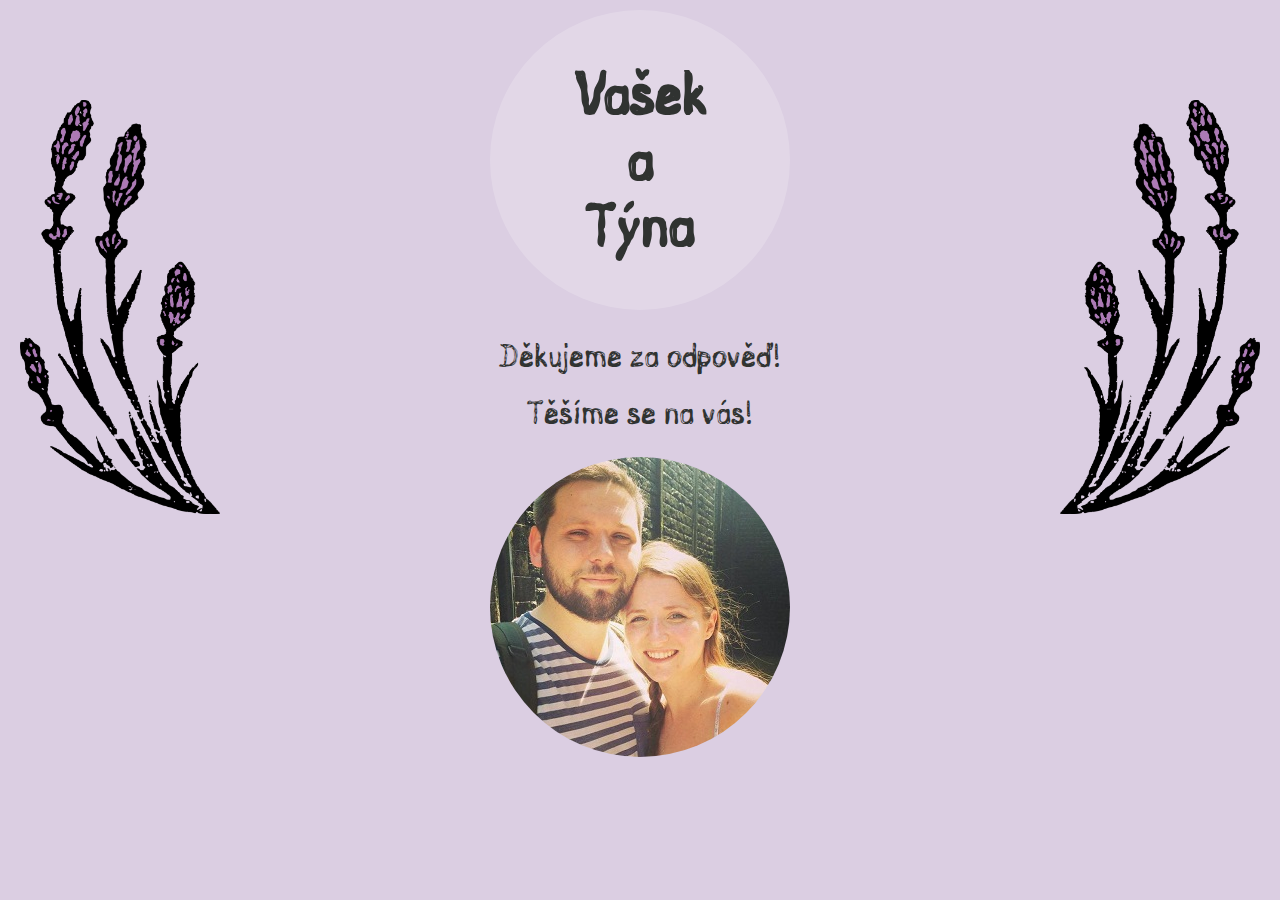
==== public/dekujeme.html @ af253ef5 "basic refactor" ====
<!doctype html>
<html>
<head>
<meta charset="utf-8">
<meta http-equiv="X-UA-Compatible" content="IE=edge">
<title>Svatba Kríšek</title>
<meta name="description" content="">
<meta name="viewport" content="width=device-width, initial-scale=1">
<link rel="stylesheet" href="normalize.css">
<link rel="stylesheet" href="style.css">
<link rel="icon" href="logo/levandule vektor.png" />
</head>
<body>
<div class="content">
<img src="logo/levandule vektor.png" class="logo logo-left">
<img src="logo/levandule vektor 2.png" class="logo logo-right">
<div class="hero">
<h1><b>Vašek<br>a<br>Týna</b></h1>
</div>
<!--
<img src="logo/levandule vektor.png">
-->

<p class="center" style="font-size: 1em;line-height: 1.1">

<h2>Děkujeme za odpověď!</h2>

<h2>Těšíme se na vás!</h2>
<p align="center"><img class="kontakty-photo kontakty-photo-large" src="mydva.jpg"></p>
</body>
</html>
---- public/style.css ----
��@ f o n t - f a c e   {  
         f o n t - f a m i l y :   " l o k a l " ;  
         s r c :   u r l ( " f o n t s / G r u t c h H a n d e d . t t f " ) ;  
 }  
  
 @ f o n t - f a c e   {  
         f o n t - f a m i l y :   " l o k a l - b o l d " ;  
         s r c :   u r l ( " f o n t s / G r u t c h H a n d e d . t t f " ) ;  
 }  
  
 h t m l   {  
     b o x - s i z i n g :   b o r d e r - b o x ;  
 }  
 * ,   * : b e f o r e ,   * : a f t e r   {  
     b o x - s i z i n g :   i n h e r i t ;  
 }  
  
 h t m l   {  
     f o n t - f a m i l y :   " l o k a l " ;  
     f o n t - s i z e :   3 0 p x ;  
     l i n e - h e i g h t :   1 e m ;  
     c o l o r :   # 3 0 3 3 3 1 ;  
     b a c k g r o u n d :   # d b c e e 2 ;  
     c u r s o r :   d e f a u l t ;  
  
     / * t r a n s f o r m :   s k e w ( 1 d e g ,   0 d e g ) ; * /  
     / * t r a n s f o r m :   p e r s p e c t i v e ( 1 0 0 0 p x )   r o t a t e X ( 4 0 d e g ) ; * /  
 }  
  
 a   {  
     c o l o r :     # 0 0 6 4 0 0 ;  
 }  
  
 a : h o v e r   {  
     t e x t - d e c o r a t i o n :   n o n e ;  
 }  
  
  
 h 1 ,   h 2 ,   h 3 ,   h 4   {  
     f o n t - f a m i l y :   " l o k a l - b o l d " ;  
     f o n t - w e i g h t :   n o r m a l ;  
     / / c o l o r :   # 0 0 6 4 0 0 ;  
 }  
  
 . h e r o   {  
     t e x t - a l i g n :   c e n t e r ;  
 }  
  
 h 1   {  
     f o n t - s i z e :   2 . 0 e m ;  
     l i n e - h e i g h t :   1 . 1 e m ;  
     b a c k g r o u n d :   r g b a ( 2 5 6 ,   2 5 6 ,   2 5 6 ,   0 . 2 ) ;  
     p a d d i n g :   5 0 p x ;  
     b o r d e r - r a d i u s :   1 0 0 0 p x ;  
     w i d t h :   3 0 0 p x ;  
     h e i g h t :   3 0 0 p x ;  
     d i s p l a y :   i n l i n e - b l o c k ;  
     m a r g i n :   0   a u t o ;  
 }  
  
 h 2   {  
     f o n t - s i z e :   1 . 1 e m ;  
     t e x t - a l i g n :   c e n t e r ;  
 }  
  
 h 1 : h o v e r ,   h 2 : h o v e r   {  
     / / c o l o r :   # 0 0 6 4 0 0 ;  
     / / t r a n s i t i o n :   0 . 3 s   e a s e - i n - o u t ;  
 }  
  
 . l o g o   {  
     m a x - w i d t h :   4 0 0 p x ;  
     p o s i t i o n :   f i x e d ;  
     t o p :   1 0 0 p x ;  
 }  
  
 . l o g o - l e f t   {  
     l e f t :   2 0 p x ;  
 s c a l e ( - 1 ,   1 ) ;  
 }  
  
 . l o g o - r i g h t   {  
     r i g h t :   2 0 p x ;  
 s c a l e ( - 1 ,   1 ) ;  
 }  
  
 @ m e d i a   ( m a x - w i d t h :   1 3 0 0 p x )   {  
     . l o g o   {  
         m a x - w i d t h :   2 0 0 p x ;  
     }  
 }  
  
 @ m e d i a   ( m a x - w i d t h :   1 0 0 0 p x )   {  
     . l o g o   {  
         m a x - w i d t h :   1 5 0 p x ;  
     }  
 }  
  
 @ m e d i a   ( m a x - w i d t h :   8 0 0 p x )   {  
     . l o g o   {  
         m a x - w i d t h :   1 0 0 p x ;  
     }  
 }  
  
 @ m e d i a   ( m a x - w i d t h :   6 5 0 p x )   {  
     . l o g o   {  
         m a x - w i d t h :   8 0 p x ;  
     }  
  
     . l o g o - l e f t   {  
         t o p :   1 0 p x ;  
         l e f t :   1 0 p x ;  
     }  
  
     . l o g o - r i g h t   {  
         t o p :   1 0 p x ;  
         r i g h t :   1 0 p x ;  
     }  
 }  
  
 @ m e d i a   ( m a x - w i d t h :   5 5 0 p x )   {  
     . l o g o   {  
         m a x - w i d t h :   7 0 p x ;  
     }  
  
     . l o g o - l e f t   {  
         t o p :   3 p x ;  
         l e f t :   3 p x ;  
     }  
  
     . l o g o - r i g h t   {  
         t o p :   3 p x ;  
         r i g h t :   3 p x ;  
     }  
 }  
  
 @ m e d i a   ( m a x - w i d t h :   4 0 0 p x )   {  
     . l o g o   {  
         m a x - w i d t h :   5 0 p x ;  
     }  
  
     . l o g o - l e f t   {  
         t o p :   3 p x ;  
         l e f t :   3 p x ;  
     }  
  
     . l o g o - r i g h t   {  
         t o p :   3 p x ;  
         r i g h t :   3 p x ;  
     }  
 }  
  
 . c o n t e n t   {  
     m a r g i n :   0   a u t o ;  
     m a x - w i d t h :   6 0 0 p x ;  
     p a d d i n g :   1 0 p x ;  
 }  
  
 . c e n t e r   {  
     t e x t - a l i g n :   c e n t e r ;  
 }  
  
 # m a p   {  
     w i d t h :   1 0 0 % ;  
     h e i g h t :   4 0 0 p x ;  
     m a r g i n :   0 p x ;  
  
 }  
  
 t e x t a r e a   {  
     w i d t h :   1 0 0 % ;  
     b o r d e r :   2 p x   s o l i d   # 0 0 4 3 7 5 ;  
     b o r d e r - r a d i u s :   5 p x ;  
     p a d d i n g :   1 0 p x ;  
     f o n t - s i z e :   0 . 8 e m ;  
 }  
  
 i n p u t [ t y p e = s u b m i t ]   {  
     b o r d e r :   n o n e ;  
     b a c k g r o u n d - c o l o r :   # 0 0 4 3 7 5 ;  
     b o r d e r - r a d i u s :   5 p x ;  
     c o l o r :   w h i t e ;  
     p a d d i n g :   5 p x   5 0 p x ;  
 }  
  
 f o r m   {  
     / / t e x t - a l i g n :   c e n t e r ;  
     / / b o r d e r :   2 p x   d a s h e d   # 0 0 4 3 7 5 ;  
     p a d d i n g :   1 0 p x ;  
     b o r d e r - r a d i u s :   1 0 p x ;  
     b a c k g r o u n d :   r g b a ( 2 5 6 ,   2 5 6 ,   2 5 6 ,   0 . 2 ) ;  
 }  
  
 l a b e l   {  
     m a r g i n :   1 5 p x   0 p x ;  
     d i s p l a y :   b l o c k ;  
 }  
  
 i n p u t [ t y p e = f i l e ]   {  
     / / f o n t - s i z e :   0 . 7 e m ;  
     m a r g i n - b o t t o m :   1 0 p x ;  
     b o r d e r - r a d i u s :   5 p x ;  
     d i s p l a y :   b l o c k ;  
     w i d t h :   c a l c ( 1 0 0 %   -   1 5 p x ) ;  
     t e x t - a l i g n :   c e n t e r ;  
     f o n t - s i z e :   2 0 p x ;  
     p a d d i n g - t o p :   1 0 p x ;  
 }  
  
 i n p u t : f o c u s ,   t e x t a r e a : f o c u s   {  
     o u t l i n e :   n o n e ;  
 }  
  
 i n p u t [ t y p e = f i l e ] : : - w e b k i t - f i l e - u p l o a d - b u t t o n   {  
     v i s i b i l i t y :   h i d d e n ;  
     w i d t h :   2 4 0 p x ;  
 }  
  
 i n p u t [ t y p e = f i l e ] : b e f o r e   {  
     c o n t e n t :   ' =ؼ�  F o t k a ' ;  
     d i s p l a y :   i n l i n e - b l o c k ;  
     c o l o r :   # 0 0 4 3 7 5 ;  
     b o r d e r :   1 p x   s o l i d   # 9 9 9 ;  
     b o r d e r - r a d i u s :   3 p x ;  
     p a d d i n g :   5 p x   8 p x ;  
     o u t l i n e :   n o n e ;  
     w h i t e - s p a c e :   n o w r a p ;  
     - w e b k i t - u s e r - s e l e c t :   n o n e ;  
     c u r s o r :   p o i n t e r ;  
     t e x t - a l i g n :   c e n t e r ;  
     w i d t h :   2 0 0 p x ;  
     f o n t - s i z e :   2 7 p x ;  
     m a r g i n - t o p :   - 1 0 p x ;  
  
     b o r d e r :   n o n e ;  
     b a c k g r o u n d - c o l o r :   w h i t e ;  
     b o r d e r - r a d i u s :   5 p x ;  
     c o l o r :   # 0 0 6 4 0 0 ;  
     b o r d e r :   2 p x   s o l i d   # 0 0 4 3 7 5 ;  
 }  
  
 i m g . l o a d e d   {  
     m a x - w i d t h :   1 0 0 % ;  
 }  
  
 h r   {  
     - m o z - b o x - s i z i n g :   c o n t e n t - b o x ;  
     b o x - s i z i n g :   c o n t e n t - b o x ;  
     h e i g h t :   0 ;  
     b o r d e r :   n o n e ;  
     b o r d e r - b o t t o m :   1 p x   d o t t e d   # 0 0 6 4 0 0 ;  
     b a c k g r o u n d :   n o n e ;  
 }  
  
 # s l i d e s h o w   {  
     p o s i t i o n :   a b s o l u t e ;  
     z - i n d e x :   2 ;  
     b a c k g r o u n d :   b l a c k ;  
     w i d t h :   1 0 0 % ;  
     h e i g h t :   1 0 0 % ;  
     t o p :   0 p x ;  
     l e f t :   0 p x ;  
 }  
  
 . s l i d e s h o w _ t e x t   {  
     t e x t - a l i g n :   c e n t e r ;  
     b o t t o m :   0 p x ;  
     p o s i t i o n :   a b s o l u t e ;  
     d i s p l a y :   c e n t e r ;  
     r i g h t :   0 p x ;  
     l e f t :   0 p x ;  
     c o l o r :   w h i t e ;  
     p a d d i n g :   5 p x ;  
     t e x t - s h a d o w :   1 p x   1 p x   1 p x   b l a c k ,   - 1 p x   1 p x   1 p x   b l a c k ,   1 p x   - 1 p x   1 p x   b l a c k ,   - 1 p x   - 1 p x   1 p x   b l a c k ;  
 }  
  
 . s l i d e s h o w _ i m g   {  
     h e i g h t :   1 0 0 % ;  
     t e x t - a l i g n :   c e n t e r ;  
     p o s i t i o n : r e l a t i v e ;  
     w i d t h :   1 0 0 % ;  
 }  
  
 . s l i d e s h o w _ i m g   i m g   {  
     m a x - w i d t h :   1 0 0 % ;  
     m a x - h e i g h t :   1 0 0 % ;  
     p o s i t i o n : a b s o l u t e ;  
     t o p : 0 ;  
     b o t t o m : 0 ;  
     m a r g i n : a u t o ;  
     r i g h t :   0 p x ;  
     l e f t :   0 p x ;  
 }  
  
 . s l i d e s h o w _ s e t t i n g s   {  
     p o s i t i o n :   a b s o l u t e ;  
     t o p :   0 p x ;  
     r i g h t :   0 p x ;  
     m a x - w i d t h :   4 0 0 p x ;  
     b a c k g r o u n d :   w h i t e ;  
     p a d d i n g :   1 0 p x ;  
     d i s p l a y :   n o n e ;  
 }  
  
 . s l i d e s h o w _ s e t t i n g s - v i s i b l e   {  
     d i s p l a y :   i n l i n e - b l o c k ;  
 }  
  
 . m a i n - b t n   {  
     m a r g i n - b o t t o m :   1 0 p x ;  
     b o r d e r - r a d i u s :   5 p x ;  
     d i s p l a y :   b l o c k ;  
     / / w i d t h :   c a l c ( 1 0 0 %   -   1 5 p x ) ;  
     t e x t - a l i g n :   c e n t e r ;  
     / / f o n t - s i z e :   2 0 p x ;  
     / / p a d d i n g - t o p :   1 0 p x ;  
     t e x t - d e c o r a t i o n :   n o n e ;  
  
     b o r d e r :   n o n e ;  
     b a c k g r o u n d - c o l o r :   # 0 0 6 4 0 0 ;  
     b o r d e r - r a d i u s :   5 p x ;  
     c o l o r :   w h i t e ;  
     p a d d i n g :   5 p x   5 0 p x ;  
 }  
  
 . b u t t o n   {  
     m a r g i n - b o t t o m :   1 0 p x ;  
     b o r d e r - r a d i u s :   5 p x ;  
     d i s p l a y :   b l o c k ;  
     / / w i d t h :   c a l c ( 1 0 0 %   -   1 5 p x ) ;  
     t e x t - a l i g n :   c e n t e r ;  
     / / f o n t - s i z e :   2 0 p x ;  
     / / p a d d i n g - t o p :   1 0 p x ;  
     t e x t - d e c o r a t i o n :   n o n e ;  
  
     b o r d e r :   n o n e ;  
     b a c k g r o u n d - c o l o r :   # 0 0 6 4 0 0 ;  
     b o r d e r - r a d i u s :   5 p x ;  
     c o l o r :   w h i t e ;  
     p a d d i n g :   5 p x   5 0 p x ;  
 }  
  
 i m g   {  
     i m a g e - o r i e n t a t i o n :   f r o m - i m a g e ;  
 }  
  
 . k o n t a k t y   {  
 	 w i d t h : 1 0 0 % ;  
 	 f l o a t : l e f t ; 	  
 }  
  
 . k o n t a k t y _ k o n t a k t   {  
     d i s p l a y :   i n l i n e - b l o c k ;  
     w i d t h :   4 9 % ;  
     p a d d i n g :   1 0 p x ;  
     f o n t - s i z e :   . 8 e m ;  
 }  
  
 @ m e d i a   ( m a x - w i d t h :   6 0 0 p x )   {  
     . k o n t a k t y _ k o n t a k t   {  
         w i d t h :   1 0 0 % ;  
     }  
 }  
  
 . k o n t a k t y - p h o t o   {  
 	 p o s i t i o n : c e n t e r ;  
 	 m a x - w i d t h :   2 5 0 p x ;  
 	 m a r g i n : a u t o ;  
 	 d i s p l a y : l e f t ;  
 	 b o r d e r - r a d i u s :   7 8 0 p x ;  
 }  
  
 . k o n t a k t y - p h o t o - l a r g e   {  
     m a x - w i d t h :   3 5 0 p x ;  
 }  
  
 . b t n   {  
     f o n t - f a m i l y :   " l o k a l " ;  
     d i s p l a y :   i n l i n e - b l o c k ;  
     p a d d i n g :   3 p x   1 2 p x ;  
     f o n t - s i z e :   1 r e m ;  
     f o n t - w e i g h t :   b o l d ;  
     c o l o r :   # 3 3 3 ;  
     w h i t e - s p a c e :   n o w r a p ;  
     v e r t i c a l - a l i g n :   m i d d l e ;  
     c u r s o r :   p o i n t e r ;  
     b a c k g r o u n d - c o l o r :   # e e e ;  
     b a c k g r o u n d - i m a g e :   - w e b k i t - l i n e a r - g r a d i e n t ( # f c f c f c ,   # e e e ) ;  
     b a c k g r o u n d - i m a g e :   l i n e a r - g r a d i e n t ( # f c f c f c ,   # e e e ) ;  
     b o r d e r :   1 p x   s o l i d   # d 5 d 5 d 5 ;  
     b o r d e r - r a d i u s :   2 p x ;  
     - w e b k i t - u s e r - s e l e c t :   n o n e ;  
     - m o z - u s e r - s e l e c t :   n o n e ;  
     - m s - u s e r - s e l e c t :   n o n e ;  
     u s e r - s e l e c t :   n o n e ;  
     - w e b k i t - a p p e a r a n c e :   n o n e ;  
     o u t l i n e :   n o n e ;  
     t e x t - d e c o r a t i o n :   n o n e ;  
     f o n t - s i z e :   . 8 r e m ;  
 }  
  
 . b t n : h o v e r   {  
     c o l o r :   # 0 0 6 4 0 0   ! i m p o r t a n t ;  
 }  
  
 . i n p u t   {  
     d i s p l a y :   i n l i n e - b l o c k ;  
     p a d d i n g :   3 p x   3 p x ;  
     l i n e - h e i g h t :   2 0 p x ;  
     c o l o r :   # 3 3 3 ;  
     v e r t i c a l - a l i g n :   m i d d l e ;  
     b o r d e r :   1 p x   s o l i d   # e e e ;  
     b o r d e r - r a d i u s :   2 p x ;  
     o u t l i n e :   n o n e ;  
     f o n t - s i z e :   1 r e m ;  
     l i n e - h e i g h t :   1 r e m ;  
     w i d t h :   1 0 0 % ;  
     b o x - s h a d o w :   i n s e t   0   1 p x   2 p x   r g b a ( 0 , 0 , 0 , 0 . 0 7 5 ) ;  
     b a c k g r o u n d - c o l o r :   w h i t e ;  
 }  
  
 . i n p u t : f o c u s   {  
     b o r d e r - c o l o r :   # 0 0 6 4 0 0 ;  
 }  
  
 . s p o j e   {  
     f o n t - s i z e :   0 . 8 r e m ;  
 }  
  
  
 
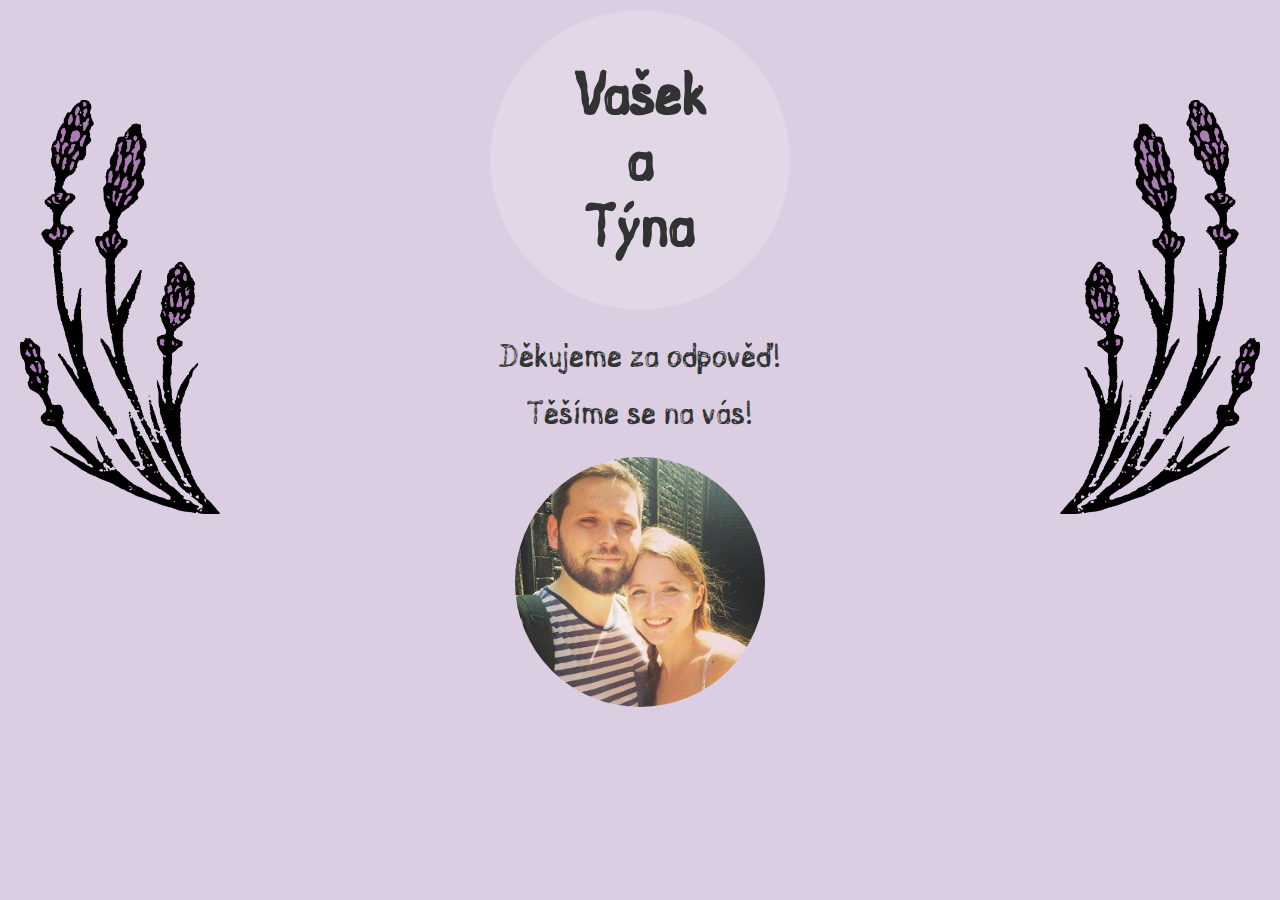
==== commit 6de76fc2: "version krisek-4" ====
--- a/public/dekujeme.html
+++ b/public/dekujeme.html
@@ -10,6 +10,17 @@
 <link rel="stylesheet" href="normalize.css">
 <link rel="stylesheet" href="style.css">
 <link rel="icon" href="logo/levandule vektor.png" />
+
+<script>
+  (function(i,s,o,g,r,a,m){i['GoogleAnalyticsObject']=r;i[r]=i[r]||function(){
+  (i[r].q=i[r].q||[]).push(arguments)},i[r].l=1*new Date();a=s.createElement(o),
+  m=s.getElementsByTagName(o)[0];a.async=1;a.src=g;m.parentNode.insertBefore(a,m)
+  })(window,document,'script','https://www.google-analytics.com/analytics.js','ga');
+
+  ga('create', 'UA-93835326-1', 'auto');
+  ga('send', 'pageview');
+</script>
+
 </head>
 <body>
 <div class="content">
--- a/public/style.css
+++ b/public/style.css
@@ -114,6 +114,28 @@
  
      m a r g i n :   0   a u t o ;   
+     m a x  w i d t h :   1 0 0 % ; + 
+ } + 
+ + 
+ @ m e d i a   ( m a x - w i d t h :   6 0 0 p x )   { + 
+     h 1   { + 
+         w i d t h :   2 0 0 p x ; + 
+         h e i g h t :   2 0 0 p x ; + 
+         p a d d i n g :   3 0 p x ; + 
+         f o n t - s i z e :   1 . 5 e m ; + 
+         l i n e - h e i g h t :   1 . 1 e m ; + 
+     } + 
  }   
  @@ -324,419 +346,525 @@
  
  # m a p   {   
+     / * h e i g h t :   5 0 0 p x ; * / + 
+     m a r g i n :   0 p x ; + 
+ } + 
+ + 
+ t e x t a r e a   { + 
      w i d t h :   1 0 0 % ;   
-     h e i g h t :   4 0 0 p x ; - 
-     m a r g i n :   0 p x ; - 
- - 
- } - 
- - 
- t e x t a r e a   { +     b o r d e r :   2 p x   s o l i d   # 0 0 4 3 7 5 ; + 
+     b o r d e r - r a d i u s :   5 p x ; + 
+     p a d d i n g :   1 0 p x ; + 
+     f o n t - s i z e :   0 . 8 e m ; + 
+ } + 
+ + 
+ i n p u t [ t y p e = s u b m i t ]   { + 
+     b o r d e r :   n o n e ; + 
+     b a c k g r o u n d - c o l o r :   # 0 0 4 3 7 5 ; + 
+     b o r d e r - r a d i u s :   5 p x ; + 
+     c o l o r :   w h i t e ; + 
+     p a d d i n g :   5 p x   5 0 p x ; + 
+ } + 
+ + 
+ f o r m   { + 
+     / / t e x t - a l i g n :   c e n t e r ; + 
+     / / b o r d e r :   2 p x   d a s h e d   # 0 0 4 3 7 5 ; + 
+     p a d d i n g :   1 0 p x ; + 
+     b o r d e r - r a d i u s :   1 0 p x ; + 
+     b a c k g r o u n d :   r g b a ( 2 5 6 ,   2 5 6 ,   2 5 6 ,   0 . 2 ) ; + 
+ } + 
+ + 
+ l a b e l   { + 
+     m a r g i n :   1 5 p x   0 p x ; + 
+     d i s p l a y :   b l o c k ; + 
+ } + 
+ + 
+ i n p u t [ t y p e = f i l e ]   { + 
+     / / f o n t - s i z e :   0 . 7 e m ; + 
+     m a r g i n - b o t t o m :   1 0 p x ; + 
+     b o r d e r - r a d i u s :   5 p x ; + 
+     d i s p l a y :   b l o c k ; + 
+     w i d t h :   c a l c ( 1 0 0 %   -   1 5 p x ) ; + 
+     t e x t - a l i g n :   c e n t e r ; + 
+     f o n t - s i z e :   2 0 p x ; + 
+     p a d d i n g - t o p :   1 0 p x ; + 
+ } + 
+ + 
+ i n p u t : f o c u s ,   t e x t a r e a : f o c u s   { + 
+     o u t l i n e :   n o n e ; + 
+ } + 
+ + 
+ i n p u t [ t y p e = f i l e ] : : - w e b k i t - f i l e - u p l o a d - b u t t o n   { + 
+     v i s i b i l i t y :   h i d d e n ; + 
+     w i d t h :   2 4 0 p x ; + 
+ } + 
+ + 
+ i n p u t [ t y p e = f i l e ] : b e f o r e   { + 
+     c o n t e n t :   ' =ؼ�  F o t k a ' ; + 
+     d i s p l a y :   i n l i n e - b l o c k ; + 
+     c o l o r :   # 0 0 4 3 7 5 ; + 
+     b o r d e r :   1 p x   s o l i d   # 9 9 9 ; + 
+     b o r d e r - r a d i u s :   3 p x ; + 
+     p a d d i n g :   5 p x   8 p x ; + 
+     o u t l i n e :   n o n e ; + 
+     w h i t e - s p a c e :   n o w r a p ; + 
+     - w e b k i t - u s e r - s e l e c t :   n o n e ; + 
+     c u r s o r :   p o i n t e r ; + 
+     t e x t - a l i g n :   c e n t e r ; + 
+     w i d t h :   2 0 0 p x ; + 
+     f o n t - s i z e :   2 7 p x ; + 
+     m a r g i n - t o p :   - 1 0 p x ; + 
+ + 
+     b o r d e r :   n o n e ; + 
+     b a c k g r o u n d - c o l o r :   w h i t e ; + 
+     b o r d e r - r a d i u s :   5 p x ; + 
+     c o l o r :   # 0 0 6 4 0 0 ; + 
+     b o r d e r :   2 p x   s o l i d   # 0 0 4 3 7 5 ; + 
+ } + 
+ + 
+ i m g . l o a d e d   { + 
+     m a x - w i d t h :   1 0 0 % ; + 
+ } + 
+ + 
+ h r   { + 
+     h e i g h t :   0 ; + 
+     b o r d e r :   n o n e ; + 
+     b o r d e r - b o t t o m :   1 p x   d o t t e d   # 0 0 6 4 0 0 ; + 
+     b a c k g r o u n d :   n o n e ; + 
+ } + 
+ + 
+ # s l i d e s h o w   { + 
+     p o s i t i o n :   a b s o l u t e ; + 
+     z - i n d e x :   2 ; + 
+     b a c k g r o u n d :   b l a c k ;   
      w i d t h :   1 0 0 % ;   
-     b o r d e r :   2 p x   s o l i d   # 0 0 4 3 7 5 ; +     h e i g h t :   1 0 0 % ; + 
+     t o p :   0 p x ; + 
+     l e f t :   0 p x ; + 
+ } + 
+ + 
+ . s l i d e s h o w _ t e x t   { + 
+     t e x t - a l i g n :   c e n t e r ; + 
+     b o t t o m :   0 p x ; + 
+     p o s i t i o n :   a b s o l u t e ; + 
+     d i s p l a y :   c e n t e r ; + 
+     r i g h t :   0 p x ; + 
+     l e f t :   0 p x ; + 
+     c o l o r :   w h i t e ; + 
+     p a d d i n g :   5 p x ; + 
+     t e x t - s h a d o w :   1 p x   1 p x   1 p x   b l a c k ,   - 1 p x   1 p x   1 p x   b l a c k ,   1 p x   - 1 p x   1 p x   b l a c k ,   - 1 p x   - 1 p x   1 p x   b l a c k ; + 
+ } + 
+ + 
+ . s l i d e s h o w _ i m g   { + 
+     h e i g h t :   1 0 0 % ; + 
+     t e x t - a l i g n :   c e n t e r ; + 
+     p o s i t i o n : r e l a t i v e ; + 
+     w i d t h :   1 0 0 % ; + 
+ } + 
+ + 
+ . s l i d e s h o w _ i m g   i m g   { + 
+     m a x - w i d t h :   1 0 0 % ; + 
+     m a x - h e i g h t :   1 0 0 % ; + 
+     p o s i t i o n : a b s o l u t e ; + 
+     t o p : 0 ; + 
+     b o t t o m : 0 ; + 
+     m a r g i n : a u t o ; + 
+     r i g h t :   0 p x ; + 
+     l e f t :   0 p x ; + 
+ } + 
+ + 
+ . s l i d e s h o w _ s e t t i n g s   { + 
+     p o s i t i o n :   a b s o l u t e ; + 
+     t o p :   0 p x ; + 
+     r i g h t :   0 p x ; + 
+     m a x - w i d t h :   4 0 0 p x ; + 
+     b a c k g r o u n d :   w h i t e ; + 
+     p a d d i n g :   1 0 p x ; + 
+     d i s p l a y :   n o n e ; + 
+ } + 
+ + 
+ . s l i d e s h o w _ s e t t i n g s - v i s i b l e   { + 
+     d i s p l a y :   i n l i n e - b l o c k ; + 
+ } + 
+ + 
+ . m a i n - b t n   { + 
+     m a r g i n - b o t t o m :   1 0 p x ;   
      b o r d e r - r a d i u s :   5 p x ;   
+     d i s p l a y :   b l o c k ; + 
+     / / w i d t h :   c a l c ( 1 0 0 %   -   1 5 p x ) ; + 
+     t e x t - a l i g n :   c e n t e r ; + 
+     / / f o n t - s i z e :   2 0 p x ; + 
+     / / p a d d i n g - t o p :   1 0 p x ; + 
+     t e x t - d e c o r a t i o n :   n o n e ; + 
+ + 
+     b o r d e r :   n o n e ; + 
+     b a c k g r o u n d - c o l o r :   # 0 0 6 4 0 0 ; + 
+     b o r d e r - r a d i u s :   5 p x ; + 
+     c o l o r :   w h i t e ; + 
+     p a d d i n g :   5 p x   5 0 p x ; + 
+ } + 
+ + 
+ . b u t t o n   { + 
+     m a r g i n - b o t t o m :   1 0 p x ; + 
+     b o r d e r - r a d i u s :   5 p x ; + 
+     d i s p l a y :   b l o c k ; + 
+     / / w i d t h :   c a l c ( 1 0 0 %   -   1 5 p x ) ; + 
+     t e x t - a l i g n :   c e n t e r ; + 
+     / / f o n t - s i z e :   2 0 p x ; + 
+     / / p a d d i n g - t o p :   1 0 p x ; + 
+     t e x t - d e c o r a t i o n :   n o n e ; + 
+ + 
+     b o r d e r :   n o n e ; + 
+     b a c k g r o u n d - c o l o r :   # 0 0 6 4 0 0 ; + 
+     b o r d e r - r a d i u s :   5 p x ; + 
+     c o l o r :   w h i t e ; + 
+     p a d d i n g :   5 p x   5 0 p x ; + 
+ } + 
+ + 
+ i m g   { + 
+     i m a g e - o r i e n t a t i o n :   f r o m - i m a g e ; + 
+ } + 
+ + 
+ . k o n t a k t y   { + 
+ 	 w i d t h : 1 0 0 % ; + 
+ 	 f l o a t : l e f t ; 	 + 
+ } + 
+ + 
+ . k o n t a k t y _ k o n t a k t   { + 
+     d i s p l a y :   i n l i n e - b l o c k ; + 
+     w i d t h :   4 9 % ; + 
      p a d d i n g :   1 0 p x ;   
-     f o n t - s i z e :   0 . 8 e m ; - 
- } - 
- - 
- i n p u t [ t y p e = s u b m i t ]   { - 
-     b o r d e r :   n o n e ; - 
-     b a c k g r o u n d - c o l o r :   # 0 0 4 3 7 5 ; - 
-     b o r d e r - r a d i u s :   5 p x ; - 
-     c o l o r :   w h i t e ; - 
-     p a d d i n g :   5 p x   5 0 p x ; - 
- } - 
- - 
- f o r m   { - 
-     / / t e x t - a l i g n :   c e n t e r ; - 
-     / / b o r d e r :   2 p x   d a s h e d   # 0 0 4 3 7 5 ; - 
-     p a d d i n g :   1 0 p x ; - 
-     b o r d e r - r a d i u s :   1 0 p x ; - 
-     b a c k g r o u n d :   r g b a ( 2 5 6 ,   2 5 6 ,   2 5 6 ,   0 . 2 ) ; - 
- } - 
- - 
- l a b e l   { - 
-     m a r g i n :   1 5 p x   0 p x ; - 
-     d i s p l a y :   b l o c k ; - 
- } - 
- - 
- i n p u t [ t y p e = f i l e ]   { - 
-     / / f o n t - s i z e :   0 . 7 e m ; - 
-     m a r g i n - b o t t o m :   1 0 p x ; - 
-     b o r d e r - r a d i u s :   5 p x ; - 
-     d i s p l a y :   b l o c k ; - 
-     w i d t h :   c a l c ( 1 0 0 %   -   1 5 p x ) ; - 
-     t e x t - a l i g n :   c e n t e r ; - 
-     f o n t - s i z e :   2 0 p x ; - 
-     p a d d i n g - t o p :   1 0 p x ; - 
- } - 
- - 
- i n p u t : f o c u s ,   t e x t a r e a : f o c u s   { +     f o n t - s i z e :   . 8 e m ; + 
+ } + 
+ + 
+ i m g   { + 
+     w i d t h :   8 0 v w ; + 
+     m a x - w i d t h :   1 5 0 p x ; + 
+ } + 
+ + 
+ @ m e d i a   ( m a x - w i d t h :   6 0 0 p x )   { + 
+     . k o n t a k t y _ k o n t a k t   { + 
+         w i d t h :   1 0 0 % ; + 
+     } + 
+ } + 
+ + 
+ . k o n t a k t y - p h o t o   { + 
+ 	 p o s i t i o n : c e n t e r ; + 
+ 	 m a r g i n : a u t o ; + 
+ 	 d i s p l a y : l e f t ; + 
+ 	 b o r d e r - r a d i u s :   7 8 0 p x ; + 
+ } + 
+ + 
+ . b t n   { + 
+     f o n t - f a m i l y :   " l o k a l " ; + 
+     d i s p l a y :   i n l i n e - b l o c k ; + 
+     p a d d i n g :   3 p x   1 2 p x ; + 
+     f o n t - s i z e :   1 r e m ; + 
+     f o n t - w e i g h t :   b o l d ; + 
+     c o l o r :   # 3 3 3 ; + 
+     w h i t e - s p a c e :   n o w r a p ; + 
+     v e r t i c a l - a l i g n :   m i d d l e ; + 
+     c u r s o r :   p o i n t e r ; + 
+     b a c k g r o u n d - c o l o r :   # e e e ; + 
+     b a c k g r o u n d - i m a g e :   - w e b k i t - l i n e a r - g r a d i e n t ( # f c f c f c ,   # e e e ) ; + 
+     b a c k g r o u n d - i m a g e :   l i n e a r - g r a d i e n t ( # f c f c f c ,   # e e e ) ; + 
+     b o r d e r :   1 p x   s o l i d   # d 5 d 5 d 5 ; + 
+     b o r d e r - r a d i u s :   2 p x ; + 
+     - w e b k i t - u s e r - s e l e c t :   n o n e ; + 
+     - m o z - u s e r - s e l e c t :   n o n e ; + 
+     - m s - u s e r - s e l e c t :   n o n e ; + 
+     u s e r - s e l e c t :   n o n e ; + 
+     - w e b k i t - a p p e a r a n c e :   n o n e ;   
      o u t l i n e :   n o n e ;   
- } - 
- - 
- i n p u t [ t y p e = f i l e ] : : - w e b k i t - f i l e - u p l o a d - b u t t o n   { - 
-     v i s i b i l i t y :   h i d d e n ; - 
-     w i d t h :   2 4 0 p x ; - 
- } - 
- - 
- i n p u t [ t y p e = f i l e ] : b e f o r e   { - 
-     c o n t e n t :   ' =ؼ�  F o t k a ' ; +     t e x t - d e c o r a t i o n :   n o n e ; + 
+     f o n t - s i z e :   . 8 r e m ; + 
+ } + 
+ + 
+ . b t n : h o v e r   { + 
+     c o l o r :   # 0 0 6 4 0 0   ! i m p o r t a n t ; + 
+ } + 
+ + 
+ . i n p u t   {   
      d i s p l a y :   i n l i n e - b l o c k ;   
-     c o l o r :   # 0 0 4 3 7 5 ; - 
-     b o r d e r :   1 p x   s o l i d   # 9 9 9 ; - 
-     b o r d e r - r a d i u s :   3 p x ; - 
-     p a d d i n g :   5 p x   8 p x ; +     p a d d i n g :   3 p x   3 p x ; + 
+     l i n e - h e i g h t :   2 0 p x ; + 
+     c o l o r :   # 3 3 3 ; + 
+     v e r t i c a l - a l i g n :   m i d d l e ; + 
+     b o r d e r :   1 p x   s o l i d   # e e e ; + 
+     b o r d e r - r a d i u s :   2 p x ;   
      o u t l i n e :   n o n e ;   
-     w h i t e - s p a c e :   n o w r a p ; - 
-     - w e b k i t - u s e r - s e l e c t :   n o n e ; - 
-     c u r s o r :   p o i n t e r ; - 
-     t e x t - a l i g n :   c e n t e r ; - 
-     w i d t h :   2 0 0 p x ; - 
-     f o n t - s i z e :   2 7 p x ; - 
-     m a r g i n - t o p :   - 1 0 p x ; - 
- - 
-     b o r d e r :   n o n e ; +     f o n t - s i z e :   1 r e m ; + 
+     l i n e - h e i g h t :   1 r e m ; + 
+     w i d t h :   1 0 0 % ; + 
+     b o x - s h a d o w :   i n s e t   0   1 p x   2 p x   r g b a ( 0 , 0 , 0 , 0 . 0 7 5 ) ;   
      b a c k g r o u n d - c o l o r :   w h i t e ;   
-     b o r d e r - r a d i u s :   5 p x ; - 
-     c o l o r :   # 0 0 6 4 0 0 ; - 
-     b o r d e r :   2 p x   s o l i d   # 0 0 4 3 7 5 ; - 
- } - 
- - 
- i m g . l o a d e d   { - 
-     m a x - w i d t h :   1 0 0 % ; - 
- } - 
- - 
- h r   { - 
-     - m o z - b o x - s i z i n g :   c o n t e n t - b o x ; - 
-     b o x - s i z i n g :   c o n t e n t - b o x ; - 
-     h e i g h t :   0 ; - 
-     b o r d e r :   n o n e ; - 
-     b o r d e r - b o t t o m :   1 p x   d o t t e d   # 0 0 6 4 0 0 ; - 
-     b a c k g r o u n d :   n o n e ; - 
- } - 
- - 
- # s l i d e s h o w   { - 
-     p o s i t i o n :   a b s o l u t e ; - 
-     z - i n d e x :   2 ; - 
-     b a c k g r o u n d :   b l a c k ; - 
-     w i d t h :   1 0 0 % ; - 
-     h e i g h t :   1 0 0 % ; - 
-     t o p :   0 p x ; - 
-     l e f t :   0 p x ; - 
- } - 
- - 
- . s l i d e s h o w _ t e x t   { - 
-     t e x t - a l i g n :   c e n t e r ; - 
-     b o t t o m :   0 p x ; - 
-     p o s i t i o n :   a b s o l u t e ; - 
-     d i s p l a y :   c e n t e r ; - 
-     r i g h t :   0 p x ; - 
-     l e f t :   0 p x ; - 
-     c o l o r :   w h i t e ; - 
-     p a d d i n g :   5 p x ; - 
-     t e x t - s h a d o w :   1 p x   1 p x   1 p x   b l a c k ,   - 1 p x   1 p x   1 p x   b l a c k ,   1 p x   - 1 p x   1 p x   b l a c k ,   - 1 p x   - 1 p x   1 p x   b l a c k ; - 
- } - 
- - 
- . s l i d e s h o w _ i m g   { - 
-     h e i g h t :   1 0 0 % ; - 
-     t e x t - a l i g n :   c e n t e r ; - 
-     p o s i t i o n : r e l a t i v e ; - 
-     w i d t h :   1 0 0 % ; - 
- } - 
- - 
- . s l i d e s h o w _ i m g   i m g   { - 
-     m a x - w i d t h :   1 0 0 % ; - 
-     m a x - h e i g h t :   1 0 0 % ; - 
-     p o s i t i o n : a b s o l u t e ; - 
-     t o p : 0 ; - 
-     b o t t o m : 0 ; - 
-     m a r g i n : a u t o ; - 
-     r i g h t :   0 p x ; - 
-     l e f t :   0 p x ; - 
- } - 
- - 
- . s l i d e s h o w _ s e t t i n g s   { - 
-     p o s i t i o n :   a b s o l u t e ; - 
-     t o p :   0 p x ; - 
-     r i g h t :   0 p x ; - 
-     m a x - w i d t h :   4 0 0 p x ; - 
-     b a c k g r o u n d :   w h i t e ; - 
-     p a d d i n g :   1 0 p x ; - 
-     d i s p l a y :   n o n e ; - 
- } - 
- - 
- . s l i d e s h o w _ s e t t i n g s - v i s i b l e   { - 
-     d i s p l a y :   i n l i n e - b l o c k ; - 
- } - 
- - 
- . m a i n - b t n   { - 
-     m a r g i n - b o t t o m :   1 0 p x ; - 
-     b o r d e r - r a d i u s :   5 p x ; - 
-     d i s p l a y :   b l o c k ; - 
-     / / w i d t h :   c a l c ( 1 0 0 %   -   1 5 p x ) ; - 
-     t e x t - a l i g n :   c e n t e r ; - 
-     / / f o n t - s i z e :   2 0 p x ; - 
-     / / p a d d i n g - t o p :   1 0 p x ; - 
-     t e x t - d e c o r a t i o n :   n o n e ; - 
- - 
-     b o r d e r :   n o n e ; - 
-     b a c k g r o u n d - c o l o r :   # 0 0 6 4 0 0 ; - 
-     b o r d e r - r a d i u s :   5 p x ; - 
-     c o l o r :   w h i t e ; - 
-     p a d d i n g :   5 p x   5 0 p x ; - 
- } - 
- - 
- . b u t t o n   { - 
-     m a r g i n - b o t t o m :   1 0 p x ; - 
-     b o r d e r - r a d i u s :   5 p x ; - 
-     d i s p l a y :   b l o c k ; - 
-     / / w i d t h :   c a l c ( 1 0 0 %   -   1 5 p x ) ; - 
-     t e x t - a l i g n :   c e n t e r ; - 
-     / / f o n t - s i z e :   2 0 p x ; - 
-     / / p a d d i n g - t o p :   1 0 p x ; - 
-     t e x t - d e c o r a t i o n :   n o n e ; - 
- - 
-     b o r d e r :   n o n e ; - 
-     b a c k g r o u n d - c o l o r :   # 0 0 6 4 0 0 ; - 
-     b o r d e r - r a d i u s :   5 p x ; - 
-     c o l o r :   w h i t e ; - 
-     p a d d i n g :   5 p x   5 0 p x ; - 
- } - 
- - 
- i m g   { - 
-     i m a g e - o r i e n t a t i o n :   f r o m - i m a g e ; - 
- } - 
- - 
- . k o n t a k t y   { - 
- 	 w i d t h : 1 0 0 % ; - 
- 	 f l o a t : l e f t ; 	 - 
- } - 
- - 
- . k o n t a k t y _ k o n t a k t   { - 
-     d i s p l a y :   i n l i n e - b l o c k ; - 
-     w i d t h :   4 9 % ; - 
-     p a d d i n g :   1 0 p x ; - 
-     f o n t - s i z e :   . 8 e m ; - 
- } - 
- - 
- @ m e d i a   ( m a x - w i d t h :   6 0 0 p x )   { - 
-     . k o n t a k t y _ k o n t a k t   { - 
-         w i d t h :   1 0 0 % ; - 
-     } - 
- } - 
- - 
- . k o n t a k t y - p h o t o   { - 
- 	 p o s i t i o n : c e n t e r ; - 
- 	 m a x - w i d t h :   2 5 0 p x ; - 
- 	 m a r g i n : a u t o ; - 
- 	 d i s p l a y : l e f t ; - 
- 	 b o r d e r - r a d i u s :   7 8 0 p x ; + } + 
+ + 
+ . i n p u t : f o c u s   { + 
+     b o r d e r - c o l o r :   # 0 0 6 4 0 0 ; + 
+ } + 
+ + 
+ . s p o j e   { + 
+     f o n t - s i z e :   0 . 8 r e m ;   
  }   
@@ -744,113 +872,7 @@
  
  . k o n t a k t y - p h o t o - l a r g e   {   
-     m a x - w i d t h :   3 5 0 p x ; - 
- } - 
- - 
- . b t n   { - 
-     f o n t - f a m i l y :   " l o k a l " ; - 
-     d i s p l a y :   i n l i n e - b l o c k ; - 
-     p a d d i n g :   3 p x   1 2 p x ; - 
-     f o n t - s i z e :   1 r e m ; - 
-     f o n t - w e i g h t :   b o l d ; - 
-     c o l o r :   # 3 3 3 ; - 
-     w h i t e - s p a c e :   n o w r a p ; - 
-     v e r t i c a l - a l i g n :   m i d d l e ; - 
-     c u r s o r :   p o i n t e r ; - 
-     b a c k g r o u n d - c o l o r :   # e e e ; - 
-     b a c k g r o u n d - i m a g e :   - w e b k i t - l i n e a r - g r a d i e n t ( # f c f c f c ,   # e e e ) ; - 
-     b a c k g r o u n d - i m a g e :   l i n e a r - g r a d i e n t ( # f c f c f c ,   # e e e ) ; - 
-     b o r d e r :   1 p x   s o l i d   # d 5 d 5 d 5 ; - 
-     b o r d e r - r a d i u s :   2 p x ; - 
-     - w e b k i t - u s e r - s e l e c t :   n o n e ; - 
-     - m o z - u s e r - s e l e c t :   n o n e ; - 
-     - m s - u s e r - s e l e c t :   n o n e ; - 
-     u s e r - s e l e c t :   n o n e ; - 
-     - w e b k i t - a p p e a r a n c e :   n o n e ; - 
-     o u t l i n e :   n o n e ; - 
-     t e x t - d e c o r a t i o n :   n o n e ; - 
-     f o n t - s i z e :   . 8 r e m ; - 
- } - 
- - 
- . b t n : h o v e r   { - 
-     c o l o r :   # 0 0 6 4 0 0   ! i m p o r t a n t ; - 
- } - 
- - 
- . i n p u t   { - 
-     d i s p l a y :   i n l i n e - b l o c k ; - 
-     p a d d i n g :   3 p x   3 p x ; - 
-     l i n e - h e i g h t :   2 0 p x ; - 
-     c o l o r :   # 3 3 3 ; - 
-     v e r t i c a l - a l i g n :   m i d d l e ; - 
-     b o r d e r :   1 p x   s o l i d   # e e e ; - 
-     b o r d e r - r a d i u s :   2 p x ; - 
-     o u t l i n e :   n o n e ; - 
-     f o n t - s i z e :   1 r e m ; - 
-     l i n e - h e i g h t :   1 r e m ; - 
-     w i d t h :   1 0 0 % ; - 
-     b o x - s h a d o w :   i n s e t   0   1 p x   2 p x   r g b a ( 0 , 0 , 0 , 0 . 0 7 5 ) ; - 
-     b a c k g r o u n d - c o l o r :   w h i t e ; - 
- } - 
- - 
- . i n p u t : f o c u s   { - 
-     b o r d e r - c o l o r :   # 0 0 6 4 0 0 ; - 
- } - 
- - 
- . s p o j e   { - 
-     f o n t - s i z e :   0 . 8 r e m ; +     m a x - w i d t h :   2 5 0 p x ;   
  }   
